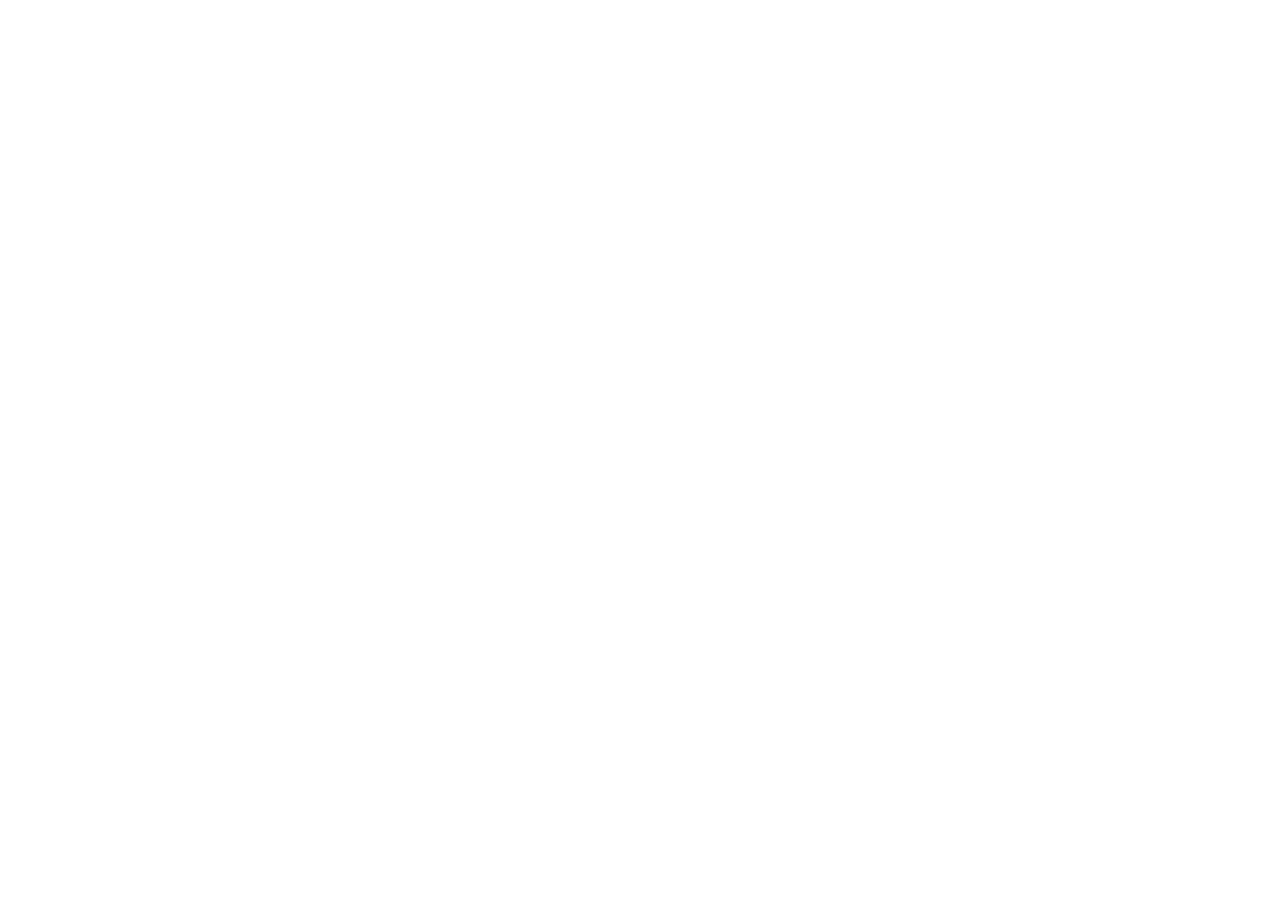
==== index.html @ fa8fa762 "billeder" ====
<!DOCTYPE html>
<html lang="da">
  <head>
    <meta charset="UTF-8" />
    <meta http-equiv="X-UA-Compatible" content="IE=edge" />
    <meta name="viewport" content="width=device-width, initial-scale=1.0" />
    <title>Teater Grob</title>
  </head>
  <body>
    <header></header>
    <main></main>
    <footer></footer>
  </body>
</html>
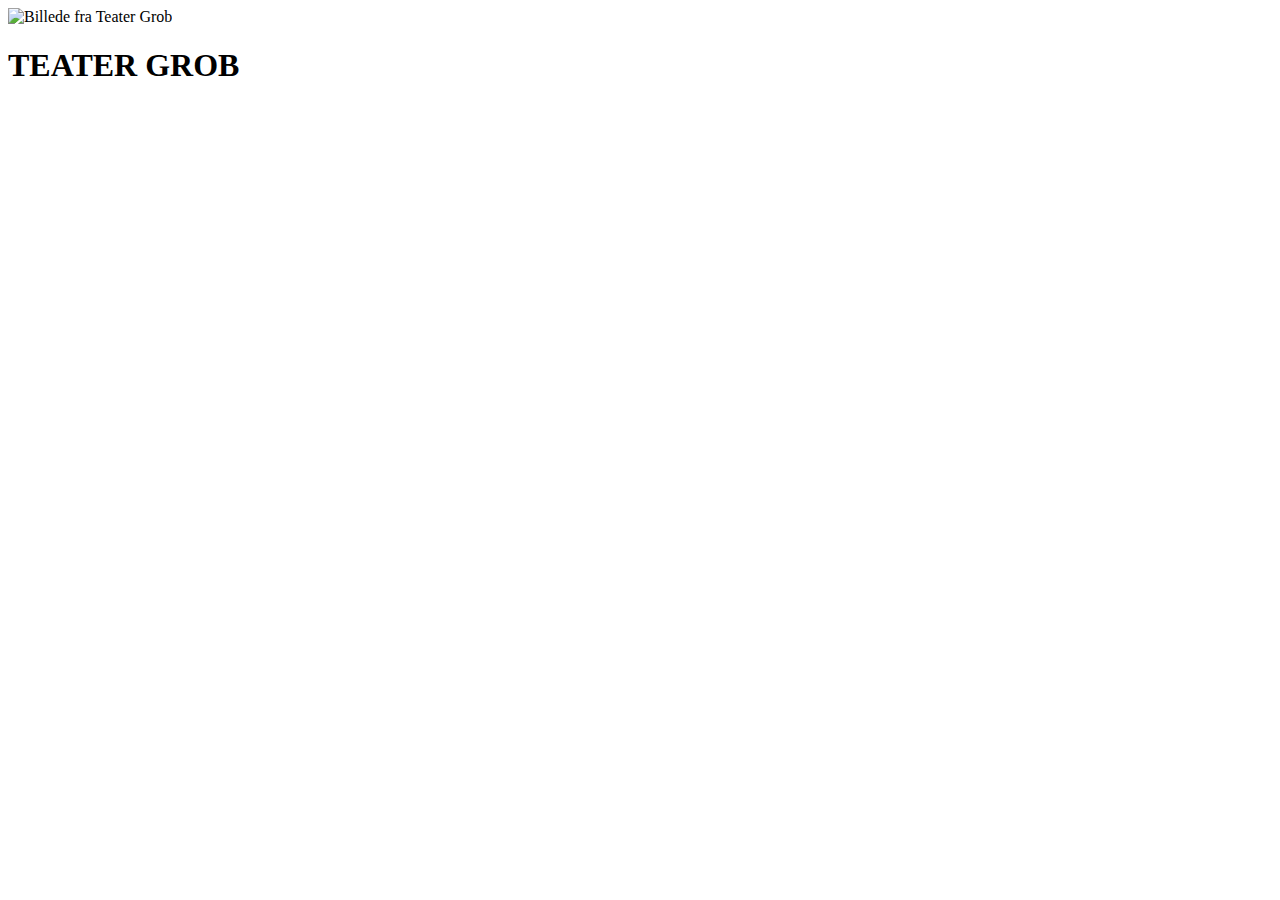
==== commit 4a7f4d40: "update" ====
--- a/index.html
+++ b/index.html
@@ -7,7 +7,12 @@
     <title>Teater Grob</title>
   </head>
   <body>
-    <header></header>
+    <header>
+      <div>
+        <img src="img/splash_billede.jpg" alt="Billede fra Teater Grob" />
+        <h1>TEATER GROB</h1>
+      </div>
+    </header>
     <main></main>
     <footer></footer>
   </body>
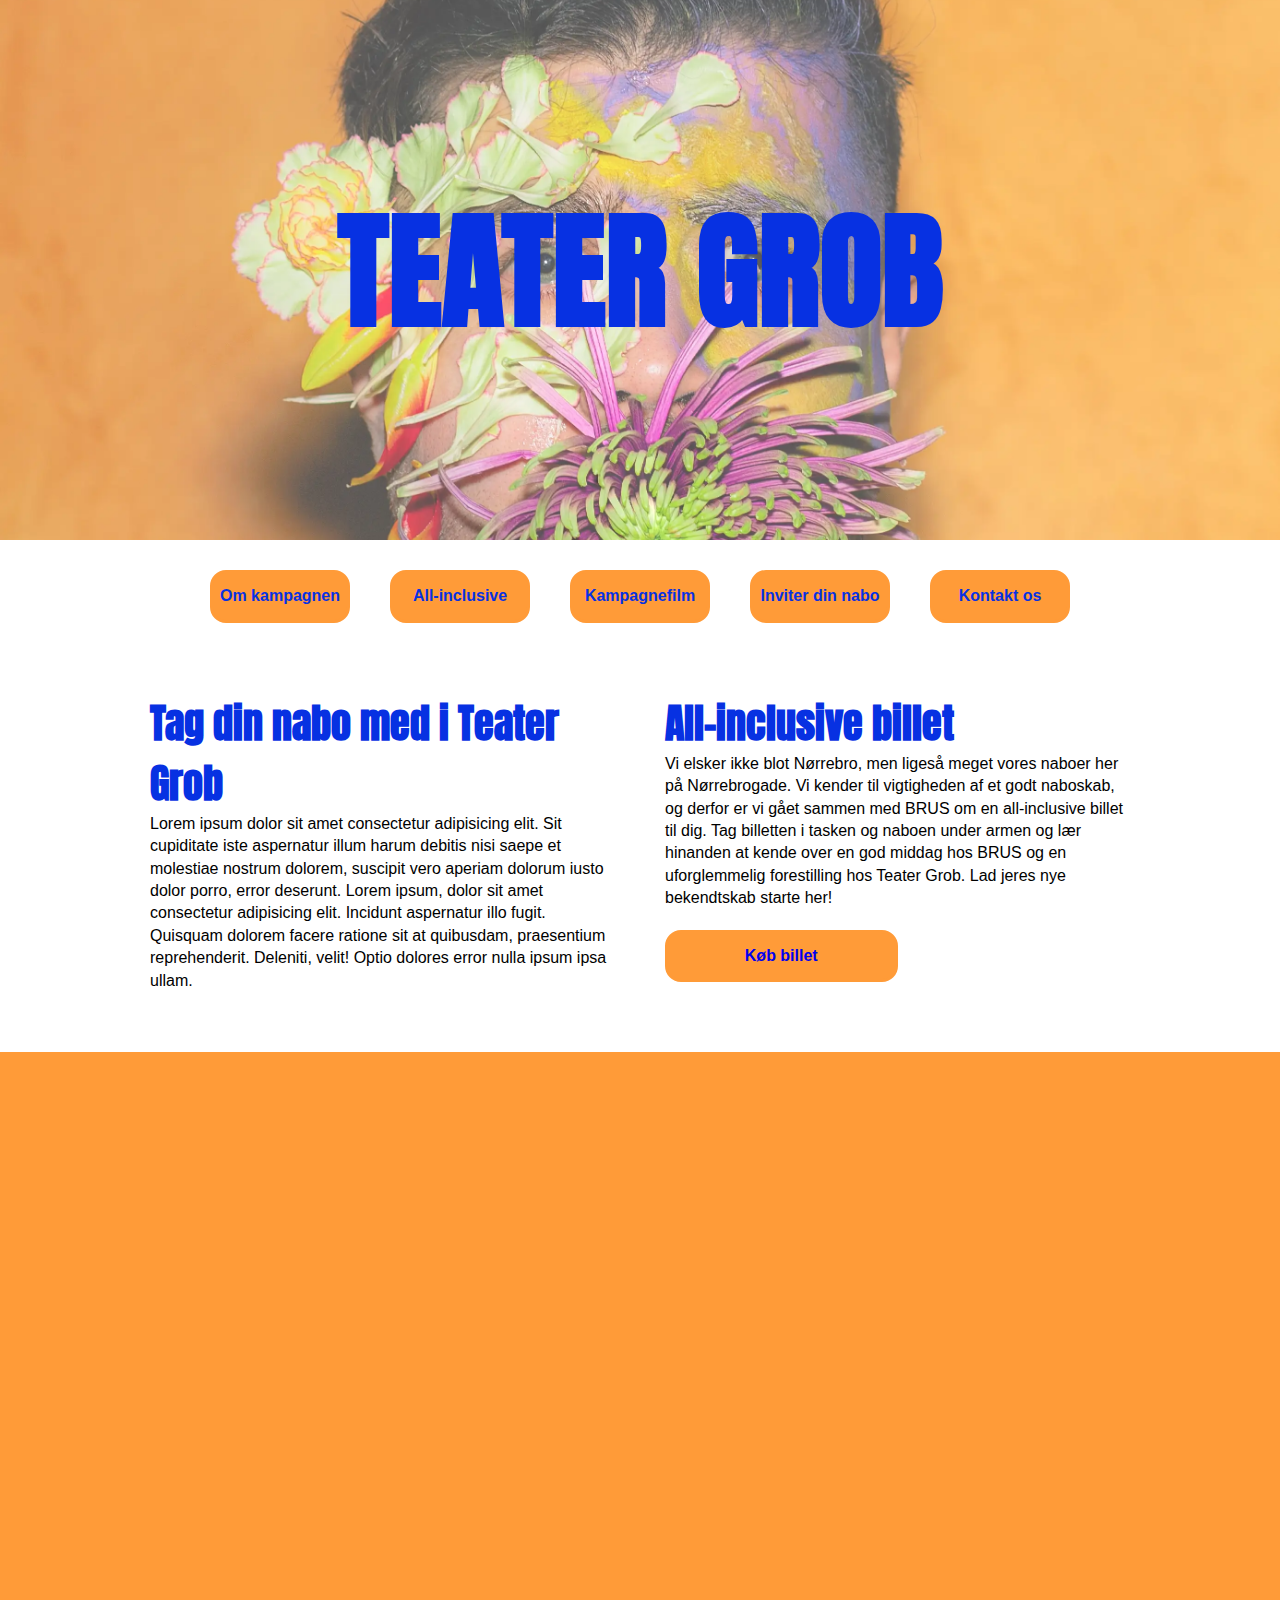
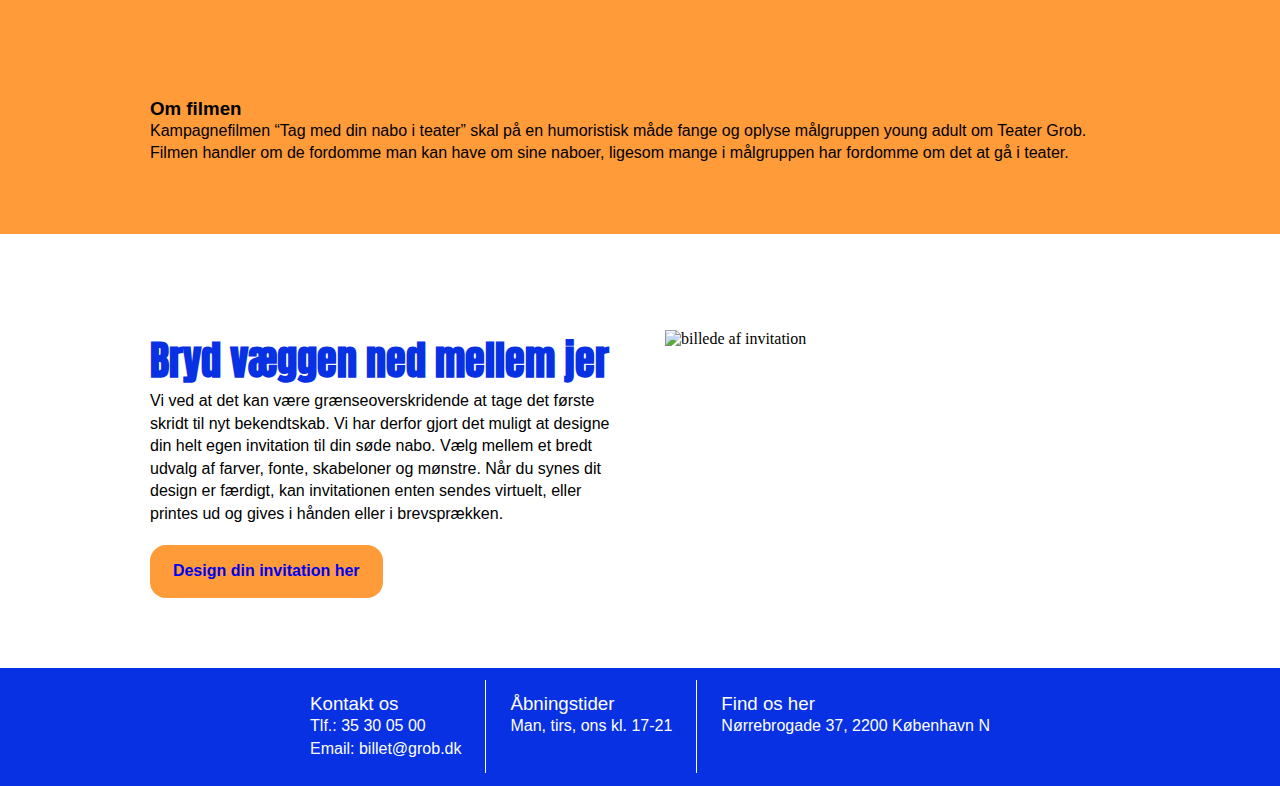
==== commit 7f5a441a: "portfolio lavet" ====
--- a/index.html
+++ b/index.html
@@ -4,16 +4,107 @@
     <meta charset="UTF-8" />
     <meta http-equiv="X-UA-Compatible" content="IE=edge" />
     <meta name="viewport" content="width=device-width, initial-scale=1.0" />
+    <link rel="preconnect" href="https://fonts.googleapis.com" />
+    <link rel="preconnect" href="https://fonts.gstatic.com" crossorigin />
+    <link
+      href="https://fonts.googleapis.com/css2?family=Anton&family=Secular+One&display=swap"
+      rel="stylesheet"
+    />
+    <link
+      rel="stylesheet"
+      href="https://use.fontawesome.com/releases/v5.15.4/css/all.css"
+      integrity="sha384-DyZ88mC6Up2uqS4h/KRgHuoeGwBcD4Ng9SiP4dIRy0EXTlnuz47vAwmeGwVChigm"
+      crossorigin="anonymous"
+    />
+    
+    <link rel="stylesheet" href="style.css" />
     <title>Teater Grob</title>
   </head>
   <body>
     <header>
-      <div>
-        <img src="img/splash_billede.jpg" alt="Billede fra Teater Grob" />
+      <div id="splash">
         <h1>TEATER GROB</h1>
       </div>
+      <nav>
+        <ul>
+          <li><a href="index.html#section_one">Om kampagnen</a></li>
+          <li><a href="index.html#section_one">All-inclusive</a></li>
+          <li><a href="index.html#section_two">Kampagnefilm</a></li>
+           <li><a href="index.html#section_three">Inviter din nabo</a></li>
+          <li><a href="index.html#section_three">Kontakt os</a></li>
+        </ul>
+      </nav>
     </header>
-    <main></main>
-    <footer></footer>
+    <main>
+      <section id="section_one">
+        <div>
+          <h2>Tag din nabo med i Teater Grob</h2>
+          <p>
+            Lorem ipsum dolor sit amet consectetur adipisicing elit. Sit
+            cupiditate iste aspernatur illum harum debitis nisi saepe et
+            molestiae nostrum dolorem, suscipit vero aperiam dolorum iusto dolor
+            porro, error deserunt. Lorem ipsum, dolor sit amet consectetur adipisicing elit. Incidunt aspernatur illo fugit. Quisquam dolorem facere ratione sit at quibusdam, praesentium reprehenderit. Deleniti, velit! Optio dolores error nulla ipsum ipsa ullam.
+        
+          </p>
+        </div>
+        <div>
+          <h2>All-inclusive billet</h2>
+          <p>Vi elsker ikke blot Nørrebro, men ligeså meget vores naboer her på Nørrebrogade. Vi kender til vigtigheden af et godt naboskab, og derfor er vi gået sammen med BRUS om en all-inclusive billet til dig. Tag billetten i tasken og naboen under armen og lær hinanden at kende over en god middag hos BRUS og en uforglemmelig forestilling hos Teater Grob. Lad jeres nye bekendtskab starte her!</p>
+        <div class="button">
+          <a href="xx">Køb billet</a>
+        </div>
+        </div>
+      </section>
+      <section id="section_two">
+        <div class="video">
+          <iframe width="560" height="315" src="https://www.youtube.com/embed/R7yPdNGLj-w" title="YouTube video player" frameborder="0" allow="accelerometer; autoplay; clipboard-write; encrypted-media; gyroscope; picture-in-picture" allowfullscreen></iframe>
+        
+      <div class="videotekst">
+        <h3>Om filmen</h3>
+        <p>Kampagnefilmen “Tag med din nabo i teater” skal på en humoristisk måde fange og oplyse målgruppen young adult om Teater Grob. Filmen handler om de fordomme man kan have om sine naboer, ligesom mange i målgruppen har fordomme om det at gå i teater.</p>
+      </div>
+       </div>
+      </section>
+      <section id="section_three">
+        <div>
+          <h2>Bryd væggen ned mellem jer</h2>
+          <p>Vi ved at det kan være grænseoverskridende at tage det første skridt til nyt bekendtskab. Vi har derfor gjort det muligt at designe din helt egen invitation til din søde nabo. Vælg mellem et bredt udvalg af farver, fonte, skabeloner og mønstre. Når du synes dit design er færdigt, kan invitationen enten sendes virtuelt, eller printes ud og gives i hånden eller i brevsprækken. </p>
+  
+        <div class="button">
+          <a href="xx">Design din invitation her</a>
+        </div>
+        </div>
+        <div id="invitation">
+          <img src="img/Invitation.jpg" alt="billede af invitation">
+        </div>
+      </section>
+    </main>
+    <footer>
+      <div class="col_1">
+        <h3>Kontakt os</h3>
+        <p>Tlf.: 35 30 05 00</p>
+        <p>Email: billet@grob.dk</p>
+      </div>
+      <div class="col_2">
+        <h3>Åbningstider</h3>
+        <p>Man, tirs, ons kl. 17-21</p>
+      </div>
+      <div class="col_3">
+        <h3>Find os her</h3>
+        <p>Nørrebrogade 37, 2200 København N</p>
+        <div class="col_icon">
+          <div class="instagram">
+            <a href="https://www.instagram.com/teatergrob/">
+              <i class="fab fa-instagram fa-2x"></i>
+            </a>
+          </div>
+          <div class="facebook">
+            <a href="https://www.facebook.com/teatergrob">
+              <i class="fab fa-facebook-square fa-2x"></i
+            ></a>
+          </div>
+      </div>
+      
+    </footer>
   </body>
 </html>
--- a/style.css
+++ b/style.css
@@ -0,0 +1,282 @@
+img,
+video {
+  width: 100%;
+  height: auto;
+  display: block;
+}
+
+* {
+  margin: 0;
+  padding: 0;
+  box-sizing: border-box;
+}
+
+iframe {
+  width: 100%;
+  height: auto;
+  aspect-ratio: 16/9;
+}
+
+#section_one,
+#section_three {
+  margin-top: 50px;
+  margin-bottom: 50px;
+  margin-left: 20px;
+  margin-right: 20px;
+}
+
+#splash {
+  display: grid;
+  grid-template-rows: repeat(3, 1fr);
+  background-image: url(img/splash_billede.webp);
+  background-size: cover;
+  width: 100vw;
+  height: 40vh;
+  background-position: 52%;
+  margin-bottom: 30px;
+}
+
+h1 {
+  display: flex;
+  grid-row: 2/3;
+  font-size: 3.5rem;
+  text-align: center;
+  justify-content: center;
+  align-content: center;
+}
+
+/* Knapper */
+
+.button {
+  font-family: open-sans, sans-serif;
+  font-weight: 400;
+  font-style: normal;
+  place-content: center;
+  text-align: center;
+  border-radius: 1rem;
+  margin-bottom: 1.25rem;
+  margin-top: 1.25rem;
+  display: inline-flex;
+  width: 50%;
+  padding: 0.9rem 0 0.9rem 0;
+  color: #0731e2;
+  background-color: #ff9b38;
+  border: #ff9b38 solid;
+}
+
+.button a {
+  text-decoration: none;
+}
+
+.button:hover {
+  background-color: white;
+  border: #ff9b38 solid;
+  cursor: pointer;
+}
+
+/* Header */
+
+header nav li {
+  list-style: none;
+  text-align: center;
+  justify-content: center;
+  padding: 0rem;
+}
+
+ul {
+  display: flex;
+  flex-flow: wrap;
+  justify-content: center;
+  gap: 40px;
+}
+
+/* nav {
+  width: 1000px;
+  margin-inline: auto;
+} */
+
+header a {
+  justify-content: center;
+  display: flex;
+  width: 140px;
+  font-family: open-sans, sans-serif;
+  font-weight: 700;
+  font-style: normal;
+  border-radius: 1rem;
+  display: inline-flex;
+  padding: 0.9rem 0 0.9rem 0;
+  color: #0731e2;
+  background-color: #ff9b38;
+  text-decoration: none;
+  border: #ff9b38 solid;
+}
+
+header a:hover {
+  background-color: white;
+  border: #ff9b38 solid;
+}
+
+/* section_one mobil */
+
+#section_one {
+  margin-bottom: 10px;
+}
+
+#section_one h2 {
+  margin-top: 20px;
+}
+
+/* section_two mobil */
+
+#section_two {
+  background-color: #ff9b38;
+  padding: 20px;
+}
+
+#section_two h3 {
+  font-weight: bold;
+}
+
+/* Videotekst mobil */
+
+.videotekst {
+  margin-top: 20px;
+}
+
+/* Footer mobile first */
+
+footer p,
+footer h3 {
+  color: white;
+}
+
+footer {
+  background-color: #0731e2;
+  padding-left: 20px;
+}
+
+footer .col_1,
+.col_2,
+.col_3 {
+  padding-top: 0.8rem;
+  padding-bottom: 0.8rem;
+}
+
+/* SoMe ikoner */
+footer a {
+  color: white;
+}
+
+.col_icon {
+  display: flex;
+  gap: 1rem;
+  margin-top: 1rem;
+}
+
+/*______Custom properties for farver______*/
+html {
+  --primary-color: #ff9b38;
+  --secondary-color: #0731e2;
+}
+
+h1 {
+  font-family: "Anton", sans-serif;
+  color: var(--secondary-color);
+}
+
+h2 {
+  font-family: "Anton", sans-serif;
+  color: var(--secondary-color);
+}
+
+h3 {
+  font-family: open-sans, sans-serif;
+  font-weight: 400;
+  font-style: normal;
+  color: #000000;
+}
+
+p {
+  font-family: open-sans, sans-serif;
+  font-weight: 400;
+  font-style: normal;
+  line-height: 1.4rem;
+}
+
+.button {
+  font-family: open-sans, sans-serif;
+  font-weight: bold;
+}
+
+@media (min-width: 600px) {
+  #section_one,
+  #section_three,
+  .video {
+    margin-left: 150px;
+    margin-right: 150px;
+    margin-top: 50px;
+    margin-bottom: 50px;
+  }
+
+  #section_two {
+    padding-right: 0px;
+    padding-left: 0;
+  }
+
+  #splash {
+    height: 60vh;
+  }
+
+  h1 {
+    font-size: 6rem;
+  }
+
+  #section_two {
+    margin-bottom: 6rem;
+  }
+
+  /* Footer web */
+  footer {
+    display: flex;
+    justify-content: space-around;
+    justify-content: center;
+    padding-top: 0.8rem;
+    padding-bottom: 0.8rem;
+  }
+  footer .col_1,
+  footer .col_2,
+  footer .col_3 {
+    padding-right: 1.5rem;
+    padding-left: 1.5rem;
+  }
+  footer .col_1,
+  footer .col_2 {
+    border-right: solid 0.05rem white;
+    border-bottom: none;
+  }
+}
+
+@media (min-width: 1200px) {
+  #splash {
+    height: 60vh;
+  }
+
+  h1 {
+    font-size: 8rem;
+  }
+
+  h2 {
+    font-size: 2.5rem;
+  }
+
+  #section_one,
+  #section_three {
+    display: grid;
+    grid-template-columns: 1fr 1fr;
+    gap: 50px;
+  }
+
+  #invitation {
+    grid-column: 2/2;
+  }
+}
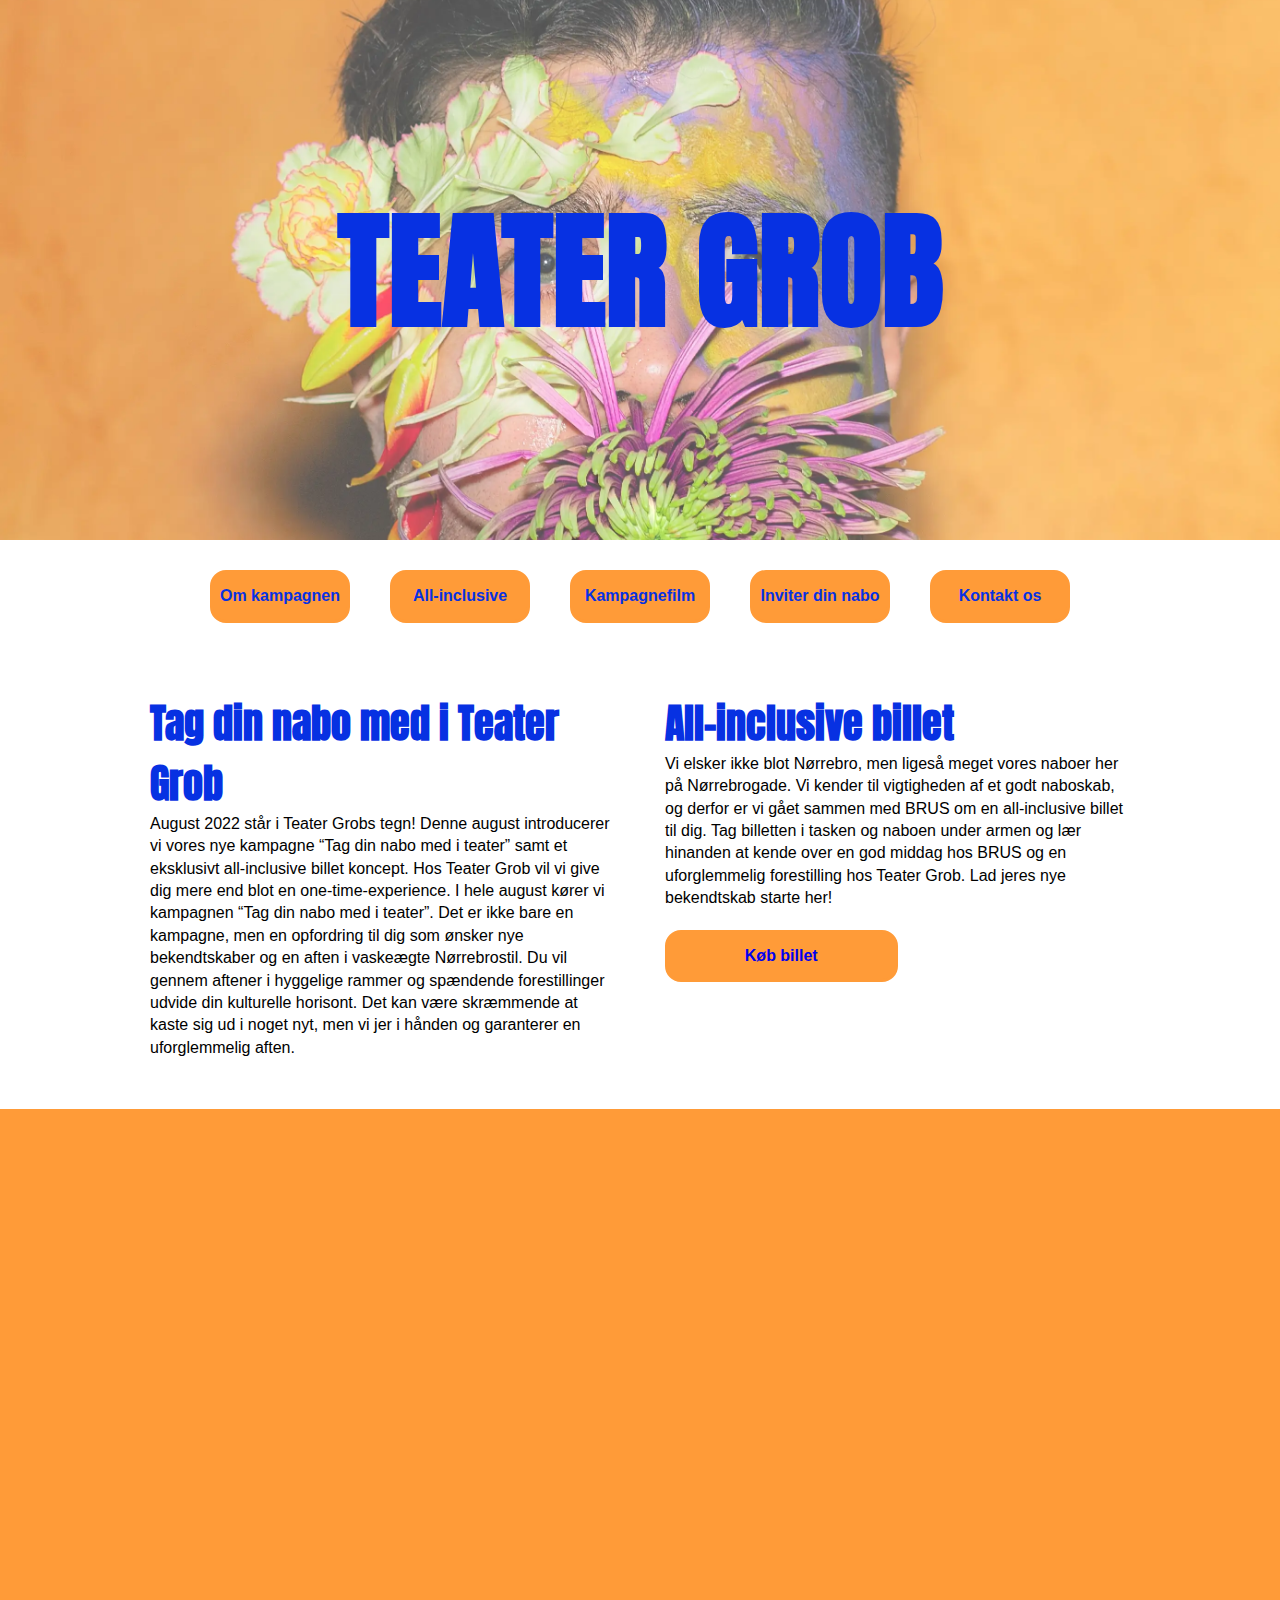
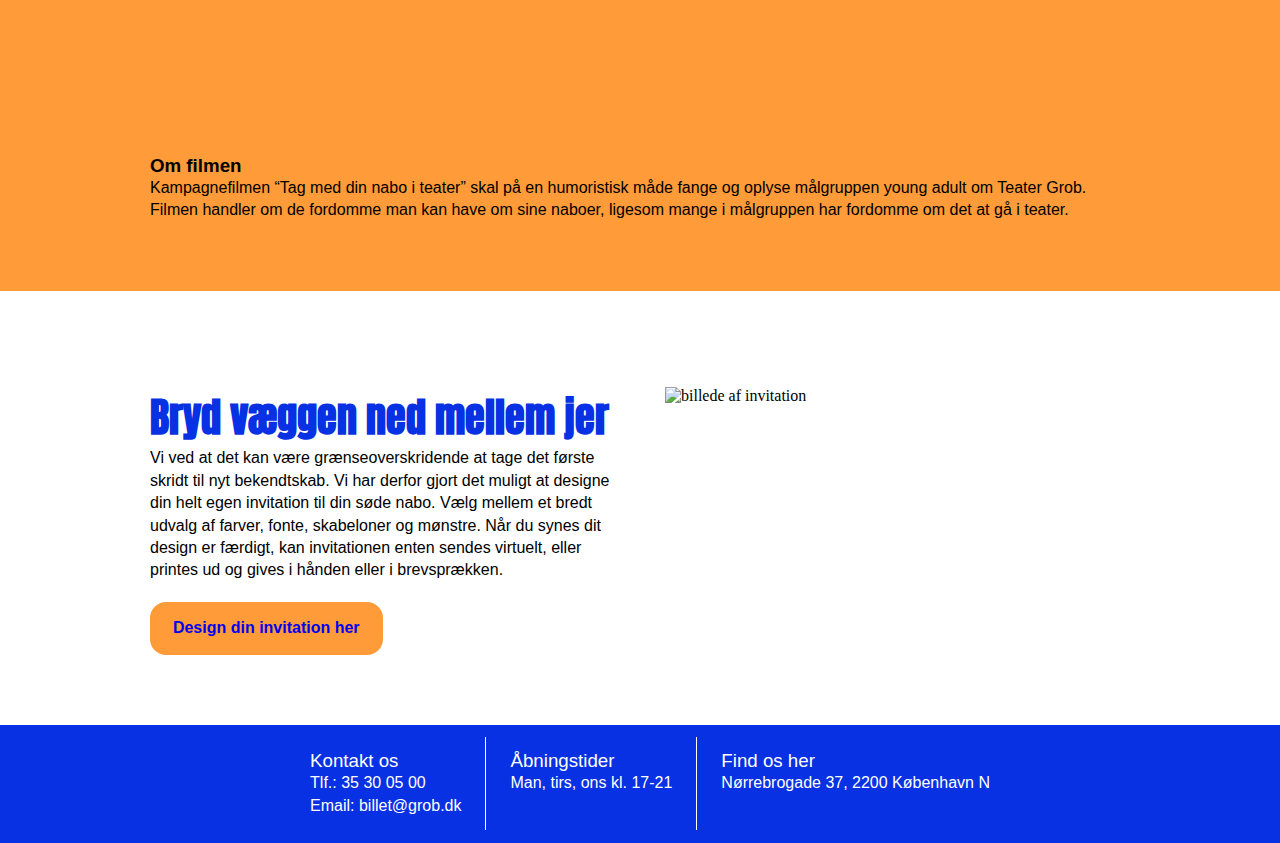
==== commit 6c558245: "site version 1" ====
--- a/index.html
+++ b/index.html
@@ -40,11 +40,12 @@
         <div>
           <h2>Tag din nabo med i Teater Grob</h2>
           <p>
-            Lorem ipsum dolor sit amet consectetur adipisicing elit. Sit
-            cupiditate iste aspernatur illum harum debitis nisi saepe et
-            molestiae nostrum dolorem, suscipit vero aperiam dolorum iusto dolor
-            porro, error deserunt. Lorem ipsum, dolor sit amet consectetur adipisicing elit. Incidunt aspernatur illo fugit. Quisquam dolorem facere ratione sit at quibusdam, praesentium reprehenderit. Deleniti, velit! Optio dolores error nulla ipsum ipsa ullam.
-        
+           August 2022 står i Teater Grobs tegn! Denne august introducerer vi vores nye kampagne “Tag din nabo med i teater” samt et eksklusivt all-inclusive billet koncept. 
+
+Hos Teater Grob vil vi give dig mere end blot en one-time-experience. I hele august kører vi kampagnen “Tag din nabo med i teater”. Det er ikke bare en kampagne, men en opfordring til dig som ønsker nye bekendtskaber og en aften i vaskeægte Nørrebrostil. Du vil gennem aftener i hyggelige rammer og spændende forestillinger udvide din kulturelle horisont. 
+
+Det kan være skræmmende at kaste sig ud i noget nyt, men vi jer i hånden og garanterer en uforglemmelig aften.
+
           </p>
         </div>
         <div>
